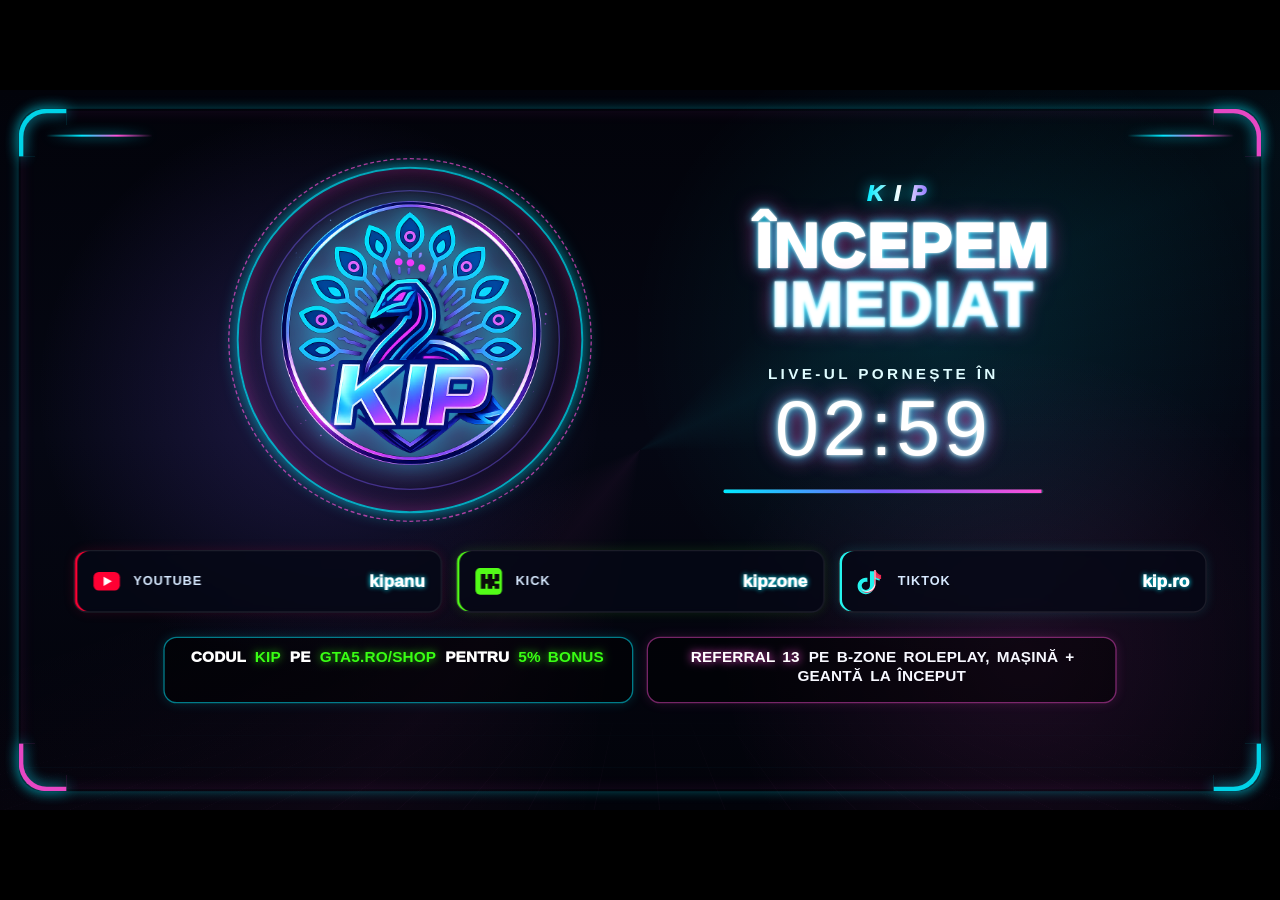
==== index.html @ 5c0973ef "Update index.html" ====
<!DOCTYPE html>
<html lang="ro">
<head>
<meta charset="UTF-8">
<meta name="viewport" content="width=device-width, initial-scale=1.0">
<title>KIP Starting Scene YouTube 1920x1080</title>
<style>
:root {
  --w:1920px;
  --h:1080px;
  --blue:#00aaff;
  --cyan:#00eaff;
  --pink:#ff4fd8;
  --violet:#7a5cff;
  --green:#39ff14;
  --red:#ff1744;
  --bg:#02030a;
}
*{box-sizing:border-box;margin:0;padding:0}
html,body{width:100%;height:100%;overflow:hidden;background:#000;font-family:Arial,Helvetica,sans-serif}
#stage{position:fixed;inset:0;overflow:hidden;background:#000}
.scene{
  position:absolute;width:var(--w);height:var(--h);transform-origin:top left;overflow:hidden;
  background:
    radial-gradient(circle at 50% 28%, rgba(122,92,255,.20), transparent 28%),
    radial-gradient(circle at 20% 72%, rgba(0,234,255,.10), transparent 28%),
    radial-gradient(circle at 82% 72%, rgba(255,79,216,.10), transparent 30%),
    linear-gradient(180deg,#02030a 0%,#050713 44%,#02030a 100%);
}
.scene:before{
  content:"";position:absolute;inset:-15%;pointer-events:none;opacity:.55;
  background:
    conic-gradient(from 0deg at 50% 50%, transparent 0 12%, rgba(0,234,255,.08) 18%, transparent 25% 52%, rgba(255,79,216,.08) 61%, transparent 70%);
  animation:bgSpin 18s linear infinite;
}
@keyframes bgSpin{to{transform:rotate(360deg)}}

.grid{
  position:absolute;left:0;right:0;bottom:0;height:760px;opacity:.22;
  background-image:
    linear-gradient(rgba(0,234,255,.15) 1px,transparent 1px),
    linear-gradient(90deg,rgba(255,79,216,.12) 1px,transparent 1px);
  background-size:72px 72px;
  transform:perspective(600px) rotateX(62deg) scale(1.2);
  transform-origin:bottom center;
  mask-image:linear-gradient(to top,#000,transparent 86%);
}

.frame{
  position:absolute;inset:42px;border:3px solid transparent;border-radius:46px;z-index:30;pointer-events:none;background:transparent;
  background:
    linear-gradient(#0000,#0000) padding-box,
    linear-gradient(90deg,var(--cyan),#fff,var(--violet),var(--pink),#fff,var(--cyan)) border-box;
  background-size:100% 100%,260% 100%;
  animation:frameFlow 4s linear infinite;
  box-shadow:0 0 18px rgba(0,234,255,.35),inset 0 0 24px rgba(255,79,216,.10);
}
.frame:before,.frame:after{
  content:"";position:absolute;width:160px;height:3px;top:36px;
  background:linear-gradient(90deg,transparent,var(--cyan),var(--pink),transparent);
  filter:drop-shadow(0 0 8px var(--cyan));
  animation:scanner 2.6s ease-in-out infinite alternate;
}
.frame:before{left:38px} .frame:after{right:38px;animation-delay:.9s}
@keyframes scanner{from{transform:translateX(0);opacity:.3}to{transform:translateX(90px);opacity:1}}
@keyframes frameFlow{from{background-position:0 0,0 0}to{background-position:0 0,260% 0}}

.corner{
  position:absolute;width:86px;height:86px;z-index:31;opacity:.9;filter:drop-shadow(0 0 10px var(--cyan))
}
.c1{left:42px;top:42px;border-left:7px solid var(--cyan);border-top:7px solid var(--cyan);border-radius:42px 0 0 0}
.c2{right:42px;top:42px;border-right:7px solid var(--pink);border-top:7px solid var(--pink);border-radius:0 42px 0 0}
.c3{left:42px;bottom:42px;border-left:7px solid var(--pink);border-bottom:7px solid var(--pink);border-radius:0 0 0 42px}
.c4{right:42px;bottom:42px;border-right:7px solid var(--cyan);border-bottom:7px solid var(--cyan);border-radius:0 0 42px 0}

.logo-wrap{
  position:absolute;left:50%;top:118px;transform:translateX(-50%);
  width:510px;height:510px;display:grid;place-items:center;z-index:15;
}
.logo-orbit{
  position:absolute;inset:20px;border-radius:50%;
  border:3px solid rgba(0,234,255,.70);
  box-shadow:0 0 26px rgba(0,234,255,.62),inset 0 0 32px rgba(255,79,216,.35);
  animation:orbitPulse 2.4s ease-in-out infinite;
}
.logo-orbit:before{
  content:"";position:absolute;inset:-16px;border-radius:50%;
  border:2px dashed rgba(255,79,216,.65);animation:orbit 12s linear infinite;
}
.logo-orbit:after{
  content:"";position:absolute;inset:32px;border-radius:50%;
  border:2px solid rgba(122,92,255,.42);animation:orbit 8s linear infinite reverse;
}
@keyframes orbit{to{transform:rotate(360deg)}}
@keyframes orbitPulse{50%{transform:scale(1.035);filter:brightness(1.18)}}
.logo{
  width:495px;height:495px;object-fit:contain;z-index:2;
  filter:drop-shadow(0 0 18px rgba(0,234,255,.65)) drop-shadow(0 0 28px rgba(255,79,216,.35));
  animation:logoFloat 2.8s ease-in-out infinite;
}
@keyframes logoFloat{50%{transform:translateY(-10px) scale(1.025)}}

.title-block{position:absolute;top:650px;left:70px;right:70px;text-align:center;z-index:18}
.kip-small{
  display:inline-block;font-family:"Arial Black",Impact,Arial,sans-serif;font-style:italic;
  font-size:38px;font-weight:1000;letter-spacing:18px;color:transparent;
  background:linear-gradient(90deg,var(--cyan),#fff,var(--violet),var(--pink),#fff,var(--cyan));
  background-size:240% 100%;-webkit-background-clip:text;background-clip:text;
  animation:textFlow 3.2s linear infinite;
  filter:drop-shadow(0 0 10px rgba(0,234,255,.65));
}
.main-title{
  margin-top:18px;font-family:"Arial Black",Impact,Arial,sans-serif;font-size:86px;line-height:.96;font-weight:1000;
  letter-spacing:2px;text-transform:uppercase;color:white;
  text-shadow:0 0 4px #fff,0 0 15px var(--cyan),0 0 32px rgba(255,79,216,.65);
  animation:titlePulse 1.8s ease-in-out infinite;
}
.main-title span{
  color:transparent;background:linear-gradient(90deg,#fff,var(--cyan),#9a82ff,var(--pink),#fff);
  background-size:240% 100%;-webkit-background-clip:text;background-clip:text;animation:textFlow 3s linear infinite;
}
@keyframes textFlow{to{background-position:240% 0}}
@keyframes titlePulse{50%{transform:scale(1.02);filter:brightness(1.12)}}

.timer-panel{
  position:absolute;
  top:870px;
  left:145px;
  width:790px;
  height:205px;
  z-index:20;
  background:transparent;
  border:0;
  border-radius:0;
  box-shadow:none;
  overflow:visible;
}
.timer-panel:before{display:none;}
@keyframes sweep{to{left:120%}}
.timer-label{text-align:center;margin-top:14px;font-size:25px;font-weight:900;letter-spacing:5px;color:#dffcff}
#timer{
  text-align:center;margin-top:7px;font-family:"Arial Black",Impact,Arial,sans-serif;
  font-size:116px;line-height:1;color:white;letter-spacing:6px;
  text-shadow:0 0 6px #fff,0 0 18px var(--cyan),0 0 32px var(--pink);
}
.progress{position:absolute;left:95px;right:95px;bottom:10px;height:6px;border-radius:9px;background:rgba(255,255,255,.08);overflow:hidden}
.progress>div{height:100%;width:100%;background:linear-gradient(90deg,var(--cyan),var(--violet),var(--pink));box-shadow:0 0 12px var(--cyan);transform-origin:left}

.socials{
  position:absolute;top:1080px;left:105px;right:105px;display:grid;gap:12px;z-index:18;
}
.social{
  height:86px;border-radius:20px;display:flex;align-items:center;padding:0 24px;gap:18px;
  background:rgba(5,8,22,.80);border:2px solid rgba(255,255,255,.09);
  box-shadow:0 0 18px rgba(0,0,0,.55),inset 0 0 18px rgba(255,255,255,.025);
  backdrop-filter:blur(5px);
}
.social-icon{width:48px;height:48px;display:grid;place-items:center;flex:0 0 48px}
.social-icon svg{width:44px;height:44px}
.social-name{font-size:21px;font-weight:900;letter-spacing:1.5px;color:#d7e9ff;text-transform:uppercase}
.social-handle{margin-left:auto;font-size:28px;font-weight:1000;color:white;text-shadow:0 0 8px var(--cyan)}
.social.yt{box-shadow:inset 4px 0 0 #ff0033,0 0 18px rgba(255,0,51,.13)}
.social.kick{box-shadow:inset 4px 0 0 #53fc18,0 0 18px rgba(83,252,24,.13)}
.social.tiktok{box-shadow:inset 4px 0 0 #25f4ee,0 0 18px rgba(37,244,238,.13)}

.promo{
  position:absolute;left:105px;right:105px;top:1395px;z-index:18;display:grid;gap:14px;text-align:center;
}
.promo .line1{
  border:2px solid rgba(0,234,255,.52);border-radius:20px;padding:14px 18px;
  background:rgba(0,0,0,.45);font-size:24px;font-weight:1000;color:white;
  box-shadow:0 0 18px rgba(0,234,255,.16);
}
.promo .line1 b{color:var(--green);text-shadow:0 0 12px rgba(57,255,20,.75)}
.promo .line2{
  border:2px solid rgba(255,79,216,.46);border-radius:20px;padding:13px 18px;
  background:rgba(0,0,0,.45);font-size:22px;font-weight:900;color:#f7f8ff;
  box-shadow:0 0 18px rgba(255,79,216,.14);
}
.promo .line2 b{color:#fff;text-shadow:0 0 12px var(--pink)}

.particle{
  position:absolute;bottom:-25px;border-radius:50%;opacity:0;z-index:9;
  animation:particleUp linear infinite;
}
@keyframes particleUp{
  0%{transform:translate3d(0,0,0) scale(.45);opacity:0}
  12%{opacity:.92}
  100%{transform:translate3d(var(--drift),-1180px,0) scale(1.45);opacity:0}
}
.floating{
  position:absolute;bottom:-80px;z-index:10;pointer-events:none;white-space:nowrap;
  font-weight:1000;opacity:0;text-shadow:0 0 8px var(--float-color),0 0 22px var(--float-color);
  animation:floatUp var(--duration) linear forwards;
}
@keyframes floatUp{
  0%{transform:translate(0,0) scale(.75) rotate(var(--rot));opacity:0}
  12%{opacity:.55}
  72%{opacity:.30}
  100%{transform:translate(var(--drift2),-900px) scale(1.05) rotate(0deg);opacity:0}
}

/* FIX: rama ramane complet transparenta, continutul scenei nu mai poate fi acoperit */
.frame{background:transparent !important;}
.logo-wrap,.title-block,.timer-panel,.socials,.promo{visibility:visible !important;opacity:1 !important;}

/* TikTok chat safe-zone: partea de jos ramane intentionat mai libera. */

/* V3 layout fix: social cards compact, promo separated, TikTok handle corrected */
.socials{top:1080px !important;left:105px !important;right:105px !important;gap:12px !important;}
.social{height:86px !important;padding:0 24px !important;gap:18px !important;}
.social-icon{width:48px !important;height:48px !important;flex-basis:48px !important;}
.social-icon svg{width:44px !important;height:44px !important;}
.social-name{font-size:21px !important;}
.social-handle{font-size:28px !important;}
.promo{top:1395px !important;bottom:auto !important;left:105px !important;right:105px !important;gap:14px !important;}
.promo .line1{padding:14px 18px !important;font-size:24px !important;line-height:1.15 !important;}
.promo .line2{padding:13px 18px !important;font-size:22px !important;line-height:1.18 !important;}


/* YOUTUBE 1920x1080 HORIZONTAL LAYOUT */
.scene{
  width:1920px !important;
  height:1080px !important;
  background:
    radial-gradient(circle at 25% 42%, rgba(122,92,255,.22), transparent 27%),
    radial-gradient(circle at 74% 35%, rgba(0,234,255,.10), transparent 30%),
    radial-gradient(circle at 80% 78%, rgba(255,79,216,.10), transparent 26%),
    linear-gradient(180deg,#02030a 0%,#050713 48%,#02030a 100%) !important;
}
.grid{
  height:470px !important;
  background-size:82px 82px !important;
}
.frame{inset:28px !important;border-radius:36px !important;}
.corner{width:72px !important;height:72px !important;}
.c1{left:28px !important;top:28px !important}
.c2{right:28px !important;top:28px !important}
.c3{left:28px !important;bottom:28px !important}
.c4{right:28px !important;bottom:28px !important}

/* Logo on left */
.logo-wrap{
  left:335px !important;
  top:95px !important;
  width:560px !important;
  height:560px !important;
  transform:none !important;
}
.logo{
  width:535px !important;
  height:535px !important;
}

/* Main title and timer in center/right */
.title-block{
  top:135px !important;
  left:880px !important;
  right:95px !important;
}
.kip-small{
  font-size:34px !important;
  letter-spacing:16px !important;
}
.main-title{
  margin-top:16px !important;
  font-size:94px !important;
  line-height:.95 !important;
}
.timer-panel{
  top:405px !important;
  left:1000px !important;
  width:650px !important;
  height:205px !important;
}
.timer-label{
  margin-top:8px !important;
  font-size:23px !important;
}
#timer{
  font-size:118px !important;
}
.progress{
  left:85px !important;
  right:85px !important;
  bottom:5px !important;
}

/* Social cards in one horizontal row */
.socials{
  top:690px !important;
  left:110px !important;
  right:110px !important;
  display:grid !important;
  grid-template-columns:repeat(3,1fr) !important;
  gap:20px !important;
}
.social{
  height:94px !important;
  padding:0 24px !important;
  gap:16px !important;
}
.social-icon{
  width:48px !important;
  height:48px !important;
  flex-basis:48px !important;
}
.social-icon svg{
  width:44px !important;
  height:44px !important;
}
.social-name{
  font-size:19px !important;
}
.social-handle{
  font-size:26px !important;
}

/* Promotions below social row */
.promo{
  top:820px !important;
  bottom:auto !important;
  left:245px !important;
  right:245px !important;
  display:grid !important;
  grid-template-columns:1fr 1fr !important;
  gap:20px !important;
}
.promo .line1,
.promo .line2{
  min-height:100px !important;
  display:flex !important;
  align-items:center !important;
  justify-content:center !important;
  padding:15px 24px !important;
  font-size:23px !important;
  line-height:1.2 !important;
}

/* Keep bottom area cleaner for YouTube player controls */


/* FIX spacing promo text */
.promo .line1,
.promo .line2{
  display:block !important;
  text-align:center !important;
  white-space:normal !important;
  word-spacing:0.18em !important;
  letter-spacing:0.01em !important;
}
.promo .line1 b,
.promo .line2 b{
  display:inline !important;
  margin:0 0.12em !important;
}

</style>
</head>
<body>
<div id="stage">
  <div class="scene" id="scene">
    <div class="grid"></div>
    <div class="frame"></div>
    <div class="corner c1"></div><div class="corner c2"></div><div class="corner c3"></div><div class="corner c4"></div>

    <div class="logo-wrap">
      <div class="logo-orbit"></div>
      <img class="logo" src="[data-uri]" alt="KIP Logo">
    </div>

    <div class="title-block">
      <div class="kip-small">KIP</div>
      <div class="main-title">ÎNCEPEM<br><span>IMEDIAT</span></div>
    </div>

    <div class="timer-panel">
      <div class="timer-label">LIVE-UL PORNEȘTE ÎN</div>
      <div id="timer">02:00</div>
      <div class="progress"><div id="progressBar"></div></div>
    </div>

    <div class="socials">
      <div class="social yt">
        <div class="social-icon">
          <svg viewBox="0 0 24 24" aria-hidden="true">
            <rect x="1.2" y="4.4" width="21.6" height="15.2" rx="4.3" fill="#FF0033"/>
            <path d="M9.5 8.2 16.3 12l-6.8 3.8V8.2z" fill="#fff"/>
          </svg>
        </div>
        <div class="social-name">YouTube</div><div class="social-handle">kipanu</div>
      </div>

      <div class="social kick">
        <div class="social-icon">
          <svg viewBox="0 0 64 64" aria-hidden="true">
            <rect x="3" y="3" width="58" height="58" rx="10" fill="#53FC18"/>
            <path d="M15 16h10v11h5V16h10v11h5V16h10v16H45v5h10v11H45v-6h-5v6H30V37h-5v11H15V16z" fill="#0b0d0b"/>
          </svg>
        </div>
        <div class="social-name">Kick</div><div class="social-handle">kipzone</div>
      </div>

      <div class="social tiktok">
        <div class="social-icon">
          <svg viewBox="0 0 64 64" aria-hidden="true">
            <path d="M38 10c2.2 6 6.4 9.7 12.3 11v9.1c-4.5-.2-8.6-1.6-12.3-4.2V42c0 10-8.1 18-18 18S2 52 2 42s8.1-18 18-18c1.2 0 2.3.1 3.4.3v9.2c-1-.4-2.1-.6-3.4-.6-5 0-9 4-9 9s4 9 9 9 9-4 9-9V10H38z" fill="#25F4EE"/>
            <path d="M41 7c2.2 6 6.4 9.7 12.3 11v9.1c-4.5-.2-8.6-1.6-12.3-4.2V39c0 10-8.1 18-18 18-7.8 0-14.4-4.9-16.9-11.8C8.1 51 13.5 55 20 55c9.9 0 18-8 18-18V7h3z" fill="#FE2C55" opacity=".92"/>
            <path d="M38 7h3v30c0 10-8.1 18-18 18-6.4 0-11.9-3.3-15.1-8.3 3.1 3.8 7.8 6.3 13.1 6.3 9.9 0 18-8 18-18V7z" fill="#fff" opacity=".92"/>
          </svg>
        </div>
        <div class="social-name">TikTok</div><div class="social-handle">kip.ro</div>
      </div>
    </div>

    <div class="promo">
      <div class="line1">CODUL&nbsp;<b>KIP</b>&nbsp;PE&nbsp;<b>GTA5.RO/SHOP</b>&nbsp;PENTRU&nbsp;<b>5% BONUS</b></div>
      <div class="line2"><b>REFERRAL 13</b>&nbsp;PE B-ZONE ROLEPLAY, MAȘINĂ + GEANTĂ LA ÎNCEPUT</div>
    </div>
  </div>
</div>

<script>
const stage = document.getElementById("stage");
const scene = document.getElementById("scene");

function fitScene(){
  const bw=1920,bh=1080;
  const s=Math.min(innerWidth/bw,innerHeight/bh);
  const l=(innerWidth-bw*s)/2, t=(innerHeight-bh*s)/2;
  scene.style.transform=`translate(${l}px,${t}px) scale(${s})`;
}
addEventListener("resize",fitScene); addEventListener("load",fitScene); fitScene();

/* Particule neon, păstrate în spiritul overlay-ului original */
const colors=["#00eaff","#ff4fd8","#ffffff","#18ffb4","#7a5cff"];
for(let i=0;i<76;i++){
  const p=document.createElement("div");
  p.className="particle";
  const size=Math.random()*4+2;
  const color=colors[Math.floor(Math.random()*colors.length)];
  p.style.left=(Math.random()*1920)+"px";
  p.style.width=size+"px"; p.style.height=size+"px";
  p.style.background=color;
  p.style.boxShadow=`0 0 12px ${color},0 0 24px ${color}`;
  p.style.animationDuration=(Math.random()*6+5)+"s";
  p.style.animationDelay=(Math.random()*8)+"s";
  p.style.setProperty("--drift",(Math.random()*240-120)+"px");
  scene.appendChild(p);
}

const floatTexts=["KIP","CODUL KIP","REFERRAL 13","5% BONUS"];
let floatCount=0;
function spawnFloat(){
  if(floatCount>4) return;
  if(Math.random()<.55) return;
  floatCount++;
  const e=document.createElement("div");
  e.className="floating";
  const txt=floatTexts[Math.floor(Math.random()*floatTexts.length)];
  const c=colors[Math.floor(Math.random()*colors.length)];
  e.textContent=txt;
  e.style.left=(60+Math.random()*1760)+"px";
  e.style.fontSize=(20+Math.random()*12)+"px";
  e.style.setProperty("--float-color",c);
  e.style.setProperty("--duration",(8+Math.random()*5)+"s");
  e.style.setProperty("--drift2",(Math.random()*220-110)+"px");
  e.style.setProperty("--rot",(Math.random()*12-6)+"deg");
  scene.appendChild(e);
  e.addEventListener("animationend",()=>{e.remove();floatCount=Math.max(0,floatCount-1)},{once:true});
}
setInterval(spawnFloat,1250);

/* Countdown 2:00, pornește automat la încărcarea scenei */
const total=180;
let left=total;
const timer=document.getElementById("timer");
const progress=document.getElementById("progressBar");
function drawTimer(){
  const m=Math.floor(left/60), s=left%60;
  timer.textContent=String(m).padStart(2,"0")+":"+String(s).padStart(2,"0");
  progress.style.transform=`scaleX(${left/total})`;
}
drawTimer();
setInterval(()=>{
  if(left>0){left--;drawTimer();}
  else{timer.textContent="00:00";}
},1000);
</script>
</body>
</html>
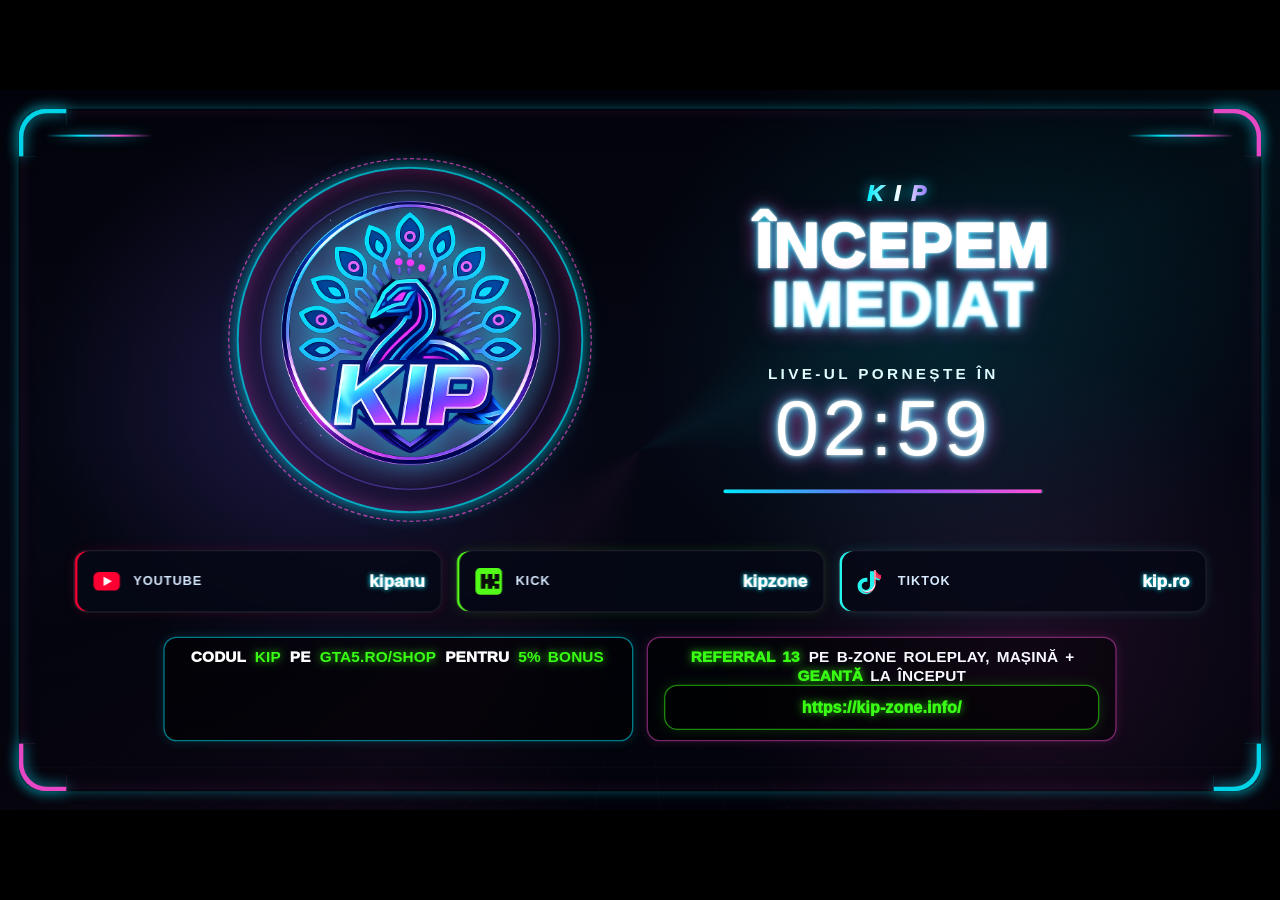
==== commit 39546210: "Update index.html" ====
--- a/index.html
+++ b/index.html
@@ -355,6 +355,34 @@
   margin:0 0.12em !important;
 }
 
+
+/* KIP promo highlights */
+.promo .green-highlight{
+  color:var(--green) !important;
+  font-weight:1000 !important;
+  text-shadow:0 0 12px rgba(57,255,20,.75) !important;
+}
+.promo .line3{
+  grid-column:1 / -1 !important;
+  min-height:68px !important;
+  display:flex !important;
+  align-items:center !important;
+  justify-content:center !important;
+  border:2px solid rgba(57,255,20,.52) !important;
+  border-radius:20px !important;
+  padding:12px 20px !important;
+  background:rgba(0,0,0,.45) !important;
+  font-size:24px !important;
+  font-weight:1000 !important;
+  color:var(--green) !important;
+  text-shadow:0 0 12px rgba(57,255,20,.75) !important;
+  box-shadow:0 0 18px rgba(57,255,20,.16) !important;
+}
+.promo .line3 a{
+  color:var(--green) !important;
+  text-decoration:none !important;
+}
+
 </style>
 </head>
 <body>
@@ -415,7 +443,9 @@
 
     <div class="promo">
       <div class="line1">CODUL&nbsp;<b>KIP</b>&nbsp;PE&nbsp;<b>GTA5.RO/SHOP</b>&nbsp;PENTRU&nbsp;<b>5% BONUS</b></div>
-      <div class="line2"><b>REFERRAL 13</b>&nbsp;PE B-ZONE ROLEPLAY, MAȘINĂ + GEANTĂ LA ÎNCEPUT</div>
+      <div class="line2"><b><span class="green-highlight">REFERRAL 13</span></b>&nbsp;PE B-ZONE ROLEPLAY, MAȘINĂ + <span class="green-highlight">GEANTĂ</span> LA ÎNCEPUT
+      <div class="line3"><a href="https://kip-zone.info/">https://kip-zone.info/</a></div>
+    </div>
     </div>
   </div>
 </div>
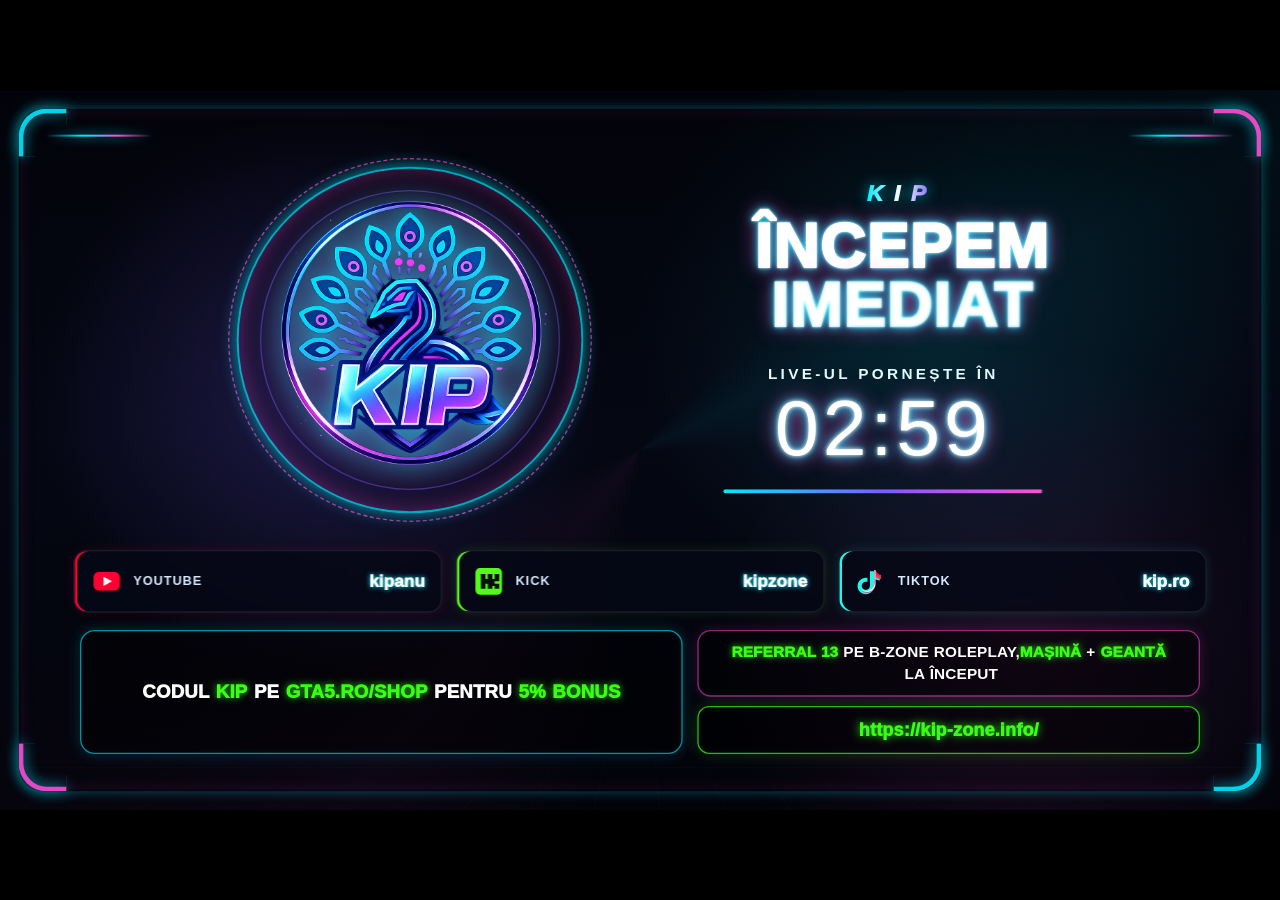
==== commit bd175273: "Update index.html" ====
--- a/index.html
+++ b/index.html
@@ -383,6 +383,214 @@
   text-decoration:none !important;
 }
 
+
+/* V2 PROMO LAYOUT: left box larger, referral and website as separate boxes on right */
+.promo{
+  top:815px !important;
+  left:180px !important;
+  right:180px !important;
+  display:grid !important;
+  grid-template-columns:1.18fr 1fr !important;
+  grid-template-rows:92px 72px !important;
+  gap:14px 18px !important;
+  align-items:stretch !important;
+}
+
+.promo .line1{
+  grid-column:1 !important;
+  grid-row:1 / 3 !important;
+  min-height:178px !important;
+  height:100% !important;
+  display:flex !important;
+  align-items:center !important;
+  justify-content:center !important;
+  padding:22px 34px !important;
+  font-size:27px !important;
+  line-height:1.32 !important;
+  text-align:center !important;
+}
+
+.promo .line2{
+  grid-column:2 !important;
+  grid-row:1 !important;
+  min-height:92px !important;
+  height:92px !important;
+  display:flex !important;
+  align-items:center !important;
+  justify-content:center !important;
+  padding:13px 26px !important;
+  font-size:22px !important;
+  line-height:1.25 !important;
+  text-align:center !important;
+}
+
+.promo .line3{
+  grid-column:2 !important;
+  grid-row:2 !important;
+  min-height:72px !important;
+  height:72px !important;
+  display:flex !important;
+  align-items:center !important;
+  justify-content:center !important;
+  padding:10px 24px !important;
+  font-size:25px !important;
+  line-height:1 !important;
+  text-align:center !important;
+  border:2px solid rgba(57,255,20,.62) !important;
+  border-radius:18px !important;
+  background:rgba(0,0,0,.50) !important;
+  box-shadow:0 0 20px rgba(57,255,20,.20), inset 0 0 14px rgba(57,255,20,.035) !important;
+}
+
+.promo .line3 a{
+  color:var(--green) !important;
+  font-weight:1000 !important;
+  text-decoration:none !important;
+  text-shadow:0 0 12px rgba(57,255,20,.85) !important;
+}
+
+/* Undo older block-display overrides only inside promo */
+.promo .line1,
+.promo .line2,
+.promo .line3{
+  word-spacing:normal !important;
+  letter-spacing:.01em !important;
+}
+
+
+/* FINAL PROMO FIX 1920x1080 */
+.promo{
+  position:absolute !important;
+  top:810px !important;
+  left:120px !important;
+  right:120px !important;
+  z-index:18 !important;
+
+  display:grid !important;
+  grid-template-columns:minmax(0, 1.20fr) minmax(0, 1fr) !important;
+  grid-template-rows:100px 72px !important;
+  column-gap:22px !important;
+  row-gap:14px !important;
+
+  text-align:center !important;
+  align-items:stretch !important;
+}
+
+/* BOX STÂNGA: mare, pe două rânduri */
+.promo .line1{
+  grid-column:1 !important;
+  grid-row:1 / span 2 !important;
+
+  min-width:0 !important;
+  min-height:186px !important;
+  height:auto !important;
+
+  display:flex !important;
+  align-items:center !important;
+  justify-content:center !important;
+  flex-wrap:wrap !important;
+
+  padding:26px 38px !important;
+
+  border:2px solid rgba(0,234,255,.62) !important;
+  border-radius:22px !important;
+  background:rgba(0,0,0,.50) !important;
+  box-shadow:
+    0 0 22px rgba(0,234,255,.18),
+    inset 0 0 18px rgba(0,234,255,.035) !important;
+
+  font-size:28px !important;
+  font-weight:1000 !important;
+  line-height:1.35 !important;
+  color:#fff !important;
+  word-spacing:.06em !important;
+  letter-spacing:.01em !important;
+}
+
+/* BOX DREAPTA SUS: referral */
+.promo .line2{
+  grid-column:2 !important;
+  grid-row:1 !important;
+
+  min-width:0 !important;
+  min-height:100px !important;
+  height:auto !important;
+
+  display:flex !important;
+  align-items:center !important;
+  justify-content:center !important;
+  flex-wrap:wrap !important;
+
+  padding:16px 28px !important;
+
+  border:2px solid rgba(255,79,216,.55) !important;
+  border-radius:20px !important;
+  background:rgba(0,0,0,.50) !important;
+  box-shadow:
+    0 0 20px rgba(255,79,216,.16),
+    inset 0 0 15px rgba(255,79,216,.03) !important;
+
+  font-size:23px !important;
+  font-weight:900 !important;
+  line-height:1.28 !important;
+  color:#fff !important;
+  word-spacing:.04em !important;
+  letter-spacing:.01em !important;
+}
+
+/* BOX DREAPTA JOS: site, complet separat */
+.promo .line3{
+  grid-column:2 !important;
+  grid-row:2 !important;
+
+  min-width:0 !important;
+  min-height:72px !important;
+  height:auto !important;
+
+  display:flex !important;
+  align-items:center !important;
+  justify-content:center !important;
+
+  padding:10px 26px !important;
+
+  border:2px solid rgba(57,255,20,.72) !important;
+  border-radius:18px !important;
+  background:rgba(0,0,0,.54) !important;
+  box-shadow:
+    0 0 22px rgba(57,255,20,.20),
+    inset 0 0 15px rgba(57,255,20,.04) !important;
+
+  font-size:27px !important;
+  font-weight:1000 !important;
+  line-height:1 !important;
+}
+
+.promo .green-highlight{
+  display:inline !important;
+  color:var(--green) !important;
+  font-weight:1000 !important;
+  text-shadow:0 0 11px rgba(57,255,20,.78) !important;
+}
+
+.promo .line3 a{
+  display:block !important;
+  width:100% !important;
+  color:var(--green) !important;
+  font-weight:1000 !important;
+  text-align:center !important;
+  text-decoration:none !important;
+  white-space:nowrap !important;
+  text-shadow:0 0 12px rgba(57,255,20,.88) !important;
+}
+
+/* Neutralize older promo rules */
+.promo .line1 b,
+.promo .line2 b,
+.promo .line3 b{
+  display:inline !important;
+  margin:0 !important;
+}
+
 </style>
 </head>
 <body>
@@ -442,15 +650,24 @@
     </div>
 
     <div class="promo">
-      <div class="line1">CODUL&nbsp;<b>KIP</b>&nbsp;PE&nbsp;<b>GTA5.RO/SHOP</b>&nbsp;PENTRU&nbsp;<b>5% BONUS</b></div>
-      <div class="line2"><b><span class="green-highlight">REFERRAL 13</span></b>&nbsp;PE B-ZONE ROLEPLAY, MAȘINĂ + <span class="green-highlight">GEANTĂ</span> LA ÎNCEPUT
-      <div class="line3"><a href="https://kip-zone.info/">https://kip-zone.info/</a></div>
+      <div class="line1">
+        CODUL&nbsp;<span class="green-highlight">KIP</span>&nbsp;PE&nbsp;
+        <span class="green-highlight">GTA5.RO/SHOP</span>&nbsp;PENTRU&nbsp;
+        <span class="green-highlight">5% BONUS</span>
+      </div>
+
+      <div class="line2">
+        <span class="green-highlight">REFERRAL 13</span>&nbsp;PE B-ZONE ROLEPLAY,
+        <span class="green-highlight">MAȘINĂ</span>&nbsp;+&nbsp;
+        <span class="green-highlight">GEANTĂ</span>&nbsp;LA ÎNCEPUT
+      </div>
+
+      <div class="line3">
+        <a href="https://kip-zone.info/">https://kip-zone.info/</a>
+      </div>
     </div>
-    </div>
-  </div>
-</div>
-
-<script>
+
+    <script>
 const stage = document.getElementById("stage");
 const scene = document.getElementById("scene");
 
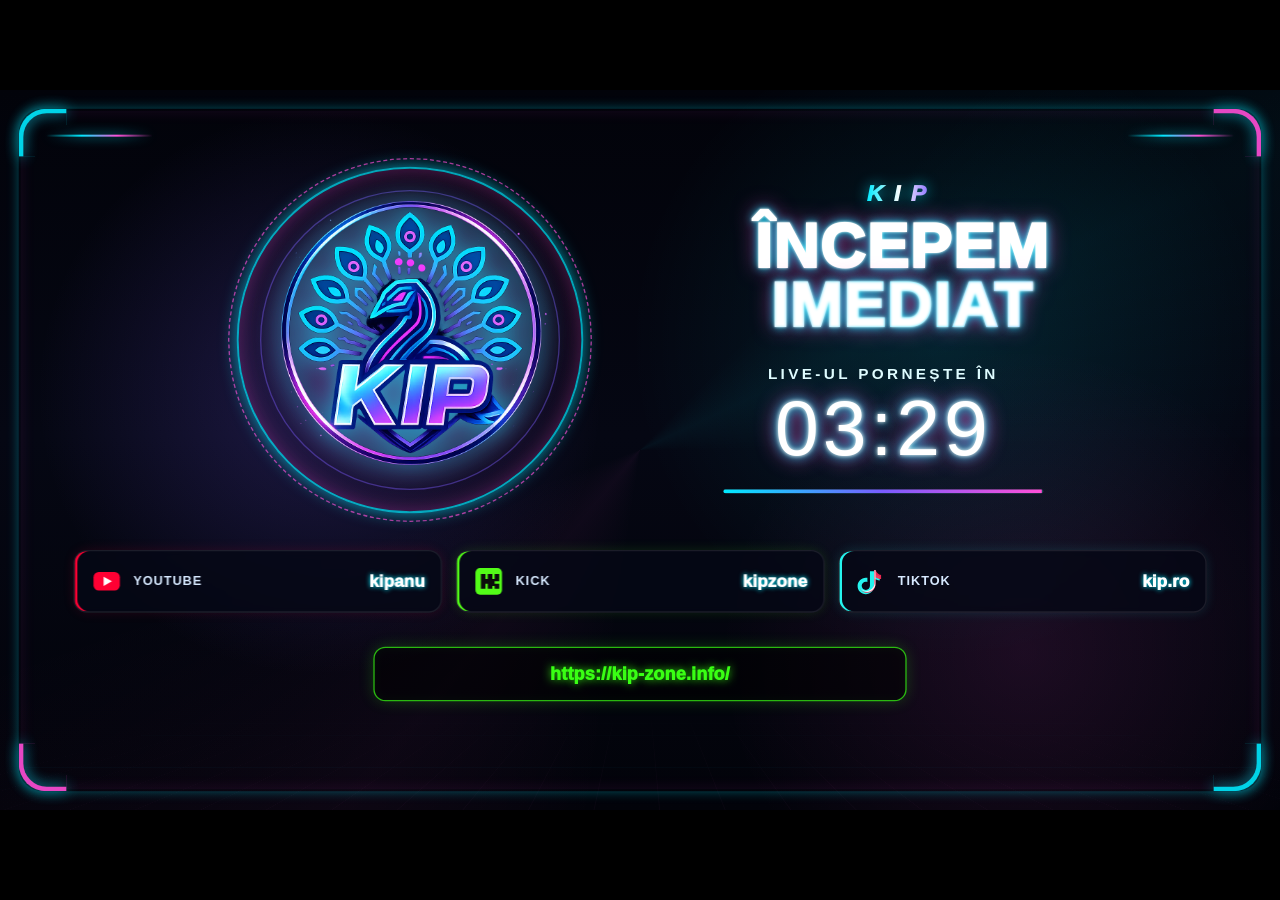
==== commit 8afe0fb3: "Update index.html" ====
--- a/index.html
+++ b/index.html
@@ -591,6 +591,20 @@
   margin:0 !important;
 }
 
+
+/* ONLY WEBSITE PROMO */
+.promo{
+  top:835px !important;
+  left:560px !important;
+  right:560px !important;
+  display:block !important;
+}
+.promo .line3{
+  width:100% !important;
+  min-height:82px !important;
+  height:82px !important;
+}
+
 </style>
 </head>
 <body>
@@ -650,18 +664,6 @@
     </div>
 
     <div class="promo">
-      <div class="line1">
-        CODUL&nbsp;<span class="green-highlight">KIP</span>&nbsp;PE&nbsp;
-        <span class="green-highlight">GTA5.RO/SHOP</span>&nbsp;PENTRU&nbsp;
-        <span class="green-highlight">5% BONUS</span>
-      </div>
-
-      <div class="line2">
-        <span class="green-highlight">REFERRAL 13</span>&nbsp;PE B-ZONE ROLEPLAY,
-        <span class="green-highlight">MAȘINĂ</span>&nbsp;+&nbsp;
-        <span class="green-highlight">GEANTĂ</span>&nbsp;LA ÎNCEPUT
-      </div>
-
       <div class="line3">
         <a href="https://kip-zone.info/">https://kip-zone.info/</a>
       </div>
@@ -696,9 +698,10 @@
   scene.appendChild(p);
 }
 
-const floatTexts=["KIP","CODUL KIP","REFERRAL 13","5% BONUS"];
+const floatTexts=[];
 let floatCount=0;
 function spawnFloat(){
+  if(floatTexts.length===0) return;
   if(floatCount>4) return;
   if(Math.random()<.55) return;
   floatCount++;
@@ -718,8 +721,8 @@
 }
 setInterval(spawnFloat,1250);
 
-/* Countdown 2:00, pornește automat la încărcarea scenei */
-const total=180;
+/* Countdown 3:30, pornește automat la încărcarea scenei */
+const total=210;
 let left=total;
 const timer=document.getElementById("timer");
 const progress=document.getElementById("progressBar");
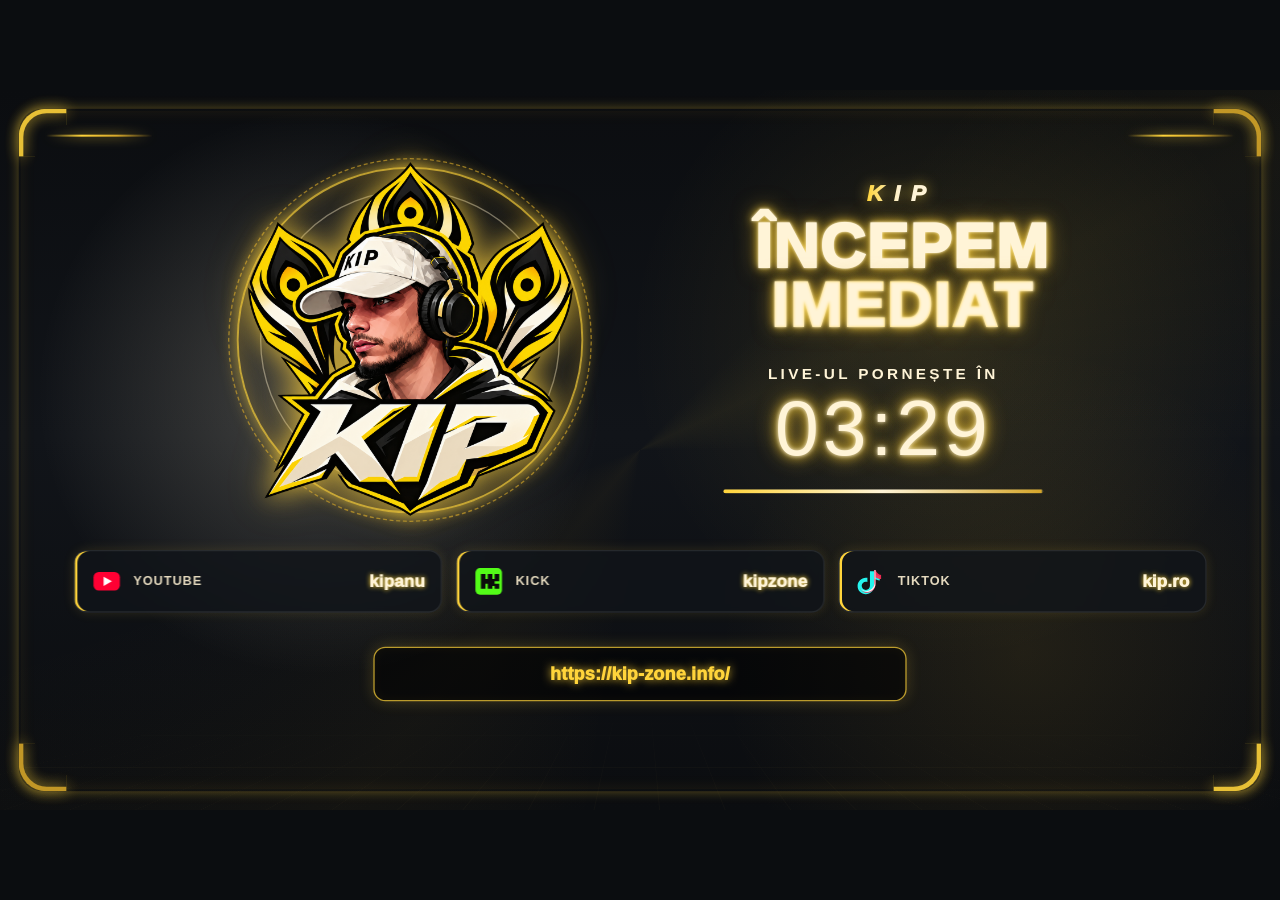
==== commit 4d271f73: "Apply KIP gold branding to YouTube starting scene" ====
--- a/index.html
+++ b/index.html
@@ -1,741 +1,741 @@
-<!DOCTYPE html>
-<html lang="ro">
-<head>
-<meta charset="UTF-8">
-<meta name="viewport" content="width=device-width, initial-scale=1.0">
-<title>KIP Starting Scene YouTube 1920x1080</title>
-<style>
-:root {
-  --w:1920px;
-  --h:1080px;
-  --blue:#00aaff;
-  --cyan:#00eaff;
-  --pink:#ff4fd8;
-  --violet:#7a5cff;
-  --green:#39ff14;
-  --red:#ff1744;
-  --bg:#02030a;
-}
-*{box-sizing:border-box;margin:0;padding:0}
-html,body{width:100%;height:100%;overflow:hidden;background:#000;font-family:Arial,Helvetica,sans-serif}
-#stage{position:fixed;inset:0;overflow:hidden;background:#000}
-.scene{
-  position:absolute;width:var(--w);height:var(--h);transform-origin:top left;overflow:hidden;
-  background:
-    radial-gradient(circle at 50% 28%, rgba(122,92,255,.20), transparent 28%),
-    radial-gradient(circle at 20% 72%, rgba(0,234,255,.10), transparent 28%),
-    radial-gradient(circle at 82% 72%, rgba(255,79,216,.10), transparent 30%),
-    linear-gradient(180deg,#02030a 0%,#050713 44%,#02030a 100%);
-}
-.scene:before{
-  content:"";position:absolute;inset:-15%;pointer-events:none;opacity:.55;
-  background:
-    conic-gradient(from 0deg at 50% 50%, transparent 0 12%, rgba(0,234,255,.08) 18%, transparent 25% 52%, rgba(255,79,216,.08) 61%, transparent 70%);
-  animation:bgSpin 18s linear infinite;
-}
-@keyframes bgSpin{to{transform:rotate(360deg)}}
-
-.grid{
-  position:absolute;left:0;right:0;bottom:0;height:760px;opacity:.22;
-  background-image:
-    linear-gradient(rgba(0,234,255,.15) 1px,transparent 1px),
-    linear-gradient(90deg,rgba(255,79,216,.12) 1px,transparent 1px);
-  background-size:72px 72px;
-  transform:perspective(600px) rotateX(62deg) scale(1.2);
-  transform-origin:bottom center;
-  mask-image:linear-gradient(to top,#000,transparent 86%);
-}
-
-.frame{
-  position:absolute;inset:42px;border:3px solid transparent;border-radius:46px;z-index:30;pointer-events:none;background:transparent;
-  background:
-    linear-gradient(#0000,#0000) padding-box,
-    linear-gradient(90deg,var(--cyan),#fff,var(--violet),var(--pink),#fff,var(--cyan)) border-box;
-  background-size:100% 100%,260% 100%;
-  animation:frameFlow 4s linear infinite;
-  box-shadow:0 0 18px rgba(0,234,255,.35),inset 0 0 24px rgba(255,79,216,.10);
-}
-.frame:before,.frame:after{
-  content:"";position:absolute;width:160px;height:3px;top:36px;
-  background:linear-gradient(90deg,transparent,var(--cyan),var(--pink),transparent);
-  filter:drop-shadow(0 0 8px var(--cyan));
-  animation:scanner 2.6s ease-in-out infinite alternate;
-}
-.frame:before{left:38px} .frame:after{right:38px;animation-delay:.9s}
-@keyframes scanner{from{transform:translateX(0);opacity:.3}to{transform:translateX(90px);opacity:1}}
-@keyframes frameFlow{from{background-position:0 0,0 0}to{background-position:0 0,260% 0}}
-
-.corner{
-  position:absolute;width:86px;height:86px;z-index:31;opacity:.9;filter:drop-shadow(0 0 10px var(--cyan))
-}
-.c1{left:42px;top:42px;border-left:7px solid var(--cyan);border-top:7px solid var(--cyan);border-radius:42px 0 0 0}
-.c2{right:42px;top:42px;border-right:7px solid var(--pink);border-top:7px solid var(--pink);border-radius:0 42px 0 0}
-.c3{left:42px;bottom:42px;border-left:7px solid var(--pink);border-bottom:7px solid var(--pink);border-radius:0 0 0 42px}
-.c4{right:42px;bottom:42px;border-right:7px solid var(--cyan);border-bottom:7px solid var(--cyan);border-radius:0 0 42px 0}
-
-.logo-wrap{
-  position:absolute;left:50%;top:118px;transform:translateX(-50%);
-  width:510px;height:510px;display:grid;place-items:center;z-index:15;
-}
-.logo-orbit{
-  position:absolute;inset:20px;border-radius:50%;
-  border:3px solid rgba(0,234,255,.70);
-  box-shadow:0 0 26px rgba(0,234,255,.62),inset 0 0 32px rgba(255,79,216,.35);
-  animation:orbitPulse 2.4s ease-in-out infinite;
-}
-.logo-orbit:before{
-  content:"";position:absolute;inset:-16px;border-radius:50%;
-  border:2px dashed rgba(255,79,216,.65);animation:orbit 12s linear infinite;
-}
-.logo-orbit:after{
-  content:"";position:absolute;inset:32px;border-radius:50%;
-  border:2px solid rgba(122,92,255,.42);animation:orbit 8s linear infinite reverse;
-}
-@keyframes orbit{to{transform:rotate(360deg)}}
-@keyframes orbitPulse{50%{transform:scale(1.035);filter:brightness(1.18)}}
-.logo{
-  width:495px;height:495px;object-fit:contain;z-index:2;
-  filter:drop-shadow(0 0 18px rgba(0,234,255,.65)) drop-shadow(0 0 28px rgba(255,79,216,.35));
-  animation:logoFloat 2.8s ease-in-out infinite;
-}
-@keyframes logoFloat{50%{transform:translateY(-10px) scale(1.025)}}
-
-.title-block{position:absolute;top:650px;left:70px;right:70px;text-align:center;z-index:18}
-.kip-small{
-  display:inline-block;font-family:"Arial Black",Impact,Arial,sans-serif;font-style:italic;
-  font-size:38px;font-weight:1000;letter-spacing:18px;color:transparent;
-  background:linear-gradient(90deg,var(--cyan),#fff,var(--violet),var(--pink),#fff,var(--cyan));
-  background-size:240% 100%;-webkit-background-clip:text;background-clip:text;
-  animation:textFlow 3.2s linear infinite;
-  filter:drop-shadow(0 0 10px rgba(0,234,255,.65));
-}
-.main-title{
-  margin-top:18px;font-family:"Arial Black",Impact,Arial,sans-serif;font-size:86px;line-height:.96;font-weight:1000;
-  letter-spacing:2px;text-transform:uppercase;color:white;
-  text-shadow:0 0 4px #fff,0 0 15px var(--cyan),0 0 32px rgba(255,79,216,.65);
-  animation:titlePulse 1.8s ease-in-out infinite;
-}
-.main-title span{
-  color:transparent;background:linear-gradient(90deg,#fff,var(--cyan),#9a82ff,var(--pink),#fff);
-  background-size:240% 100%;-webkit-background-clip:text;background-clip:text;animation:textFlow 3s linear infinite;
-}
-@keyframes textFlow{to{background-position:240% 0}}
-@keyframes titlePulse{50%{transform:scale(1.02);filter:brightness(1.12)}}
-
-.timer-panel{
-  position:absolute;
-  top:870px;
-  left:145px;
-  width:790px;
-  height:205px;
-  z-index:20;
-  background:transparent;
-  border:0;
-  border-radius:0;
-  box-shadow:none;
-  overflow:visible;
-}
-.timer-panel:before{display:none;}
-@keyframes sweep{to{left:120%}}
-.timer-label{text-align:center;margin-top:14px;font-size:25px;font-weight:900;letter-spacing:5px;color:#dffcff}
-#timer{
-  text-align:center;margin-top:7px;font-family:"Arial Black",Impact,Arial,sans-serif;
-  font-size:116px;line-height:1;color:white;letter-spacing:6px;
-  text-shadow:0 0 6px #fff,0 0 18px var(--cyan),0 0 32px var(--pink);
-}
-.progress{position:absolute;left:95px;right:95px;bottom:10px;height:6px;border-radius:9px;background:rgba(255,255,255,.08);overflow:hidden}
-.progress>div{height:100%;width:100%;background:linear-gradient(90deg,var(--cyan),var(--violet),var(--pink));box-shadow:0 0 12px var(--cyan);transform-origin:left}
-
-.socials{
-  position:absolute;top:1080px;left:105px;right:105px;display:grid;gap:12px;z-index:18;
-}
-.social{
-  height:86px;border-radius:20px;display:flex;align-items:center;padding:0 24px;gap:18px;
-  background:rgba(5,8,22,.80);border:2px solid rgba(255,255,255,.09);
-  box-shadow:0 0 18px rgba(0,0,0,.55),inset 0 0 18px rgba(255,255,255,.025);
-  backdrop-filter:blur(5px);
-}
-.social-icon{width:48px;height:48px;display:grid;place-items:center;flex:0 0 48px}
-.social-icon svg{width:44px;height:44px}
-.social-name{font-size:21px;font-weight:900;letter-spacing:1.5px;color:#d7e9ff;text-transform:uppercase}
-.social-handle{margin-left:auto;font-size:28px;font-weight:1000;color:white;text-shadow:0 0 8px var(--cyan)}
-.social.yt{box-shadow:inset 4px 0 0 #ff0033,0 0 18px rgba(255,0,51,.13)}
-.social.kick{box-shadow:inset 4px 0 0 #53fc18,0 0 18px rgba(83,252,24,.13)}
-.social.tiktok{box-shadow:inset 4px 0 0 #25f4ee,0 0 18px rgba(37,244,238,.13)}
-
-.promo{
-  position:absolute;left:105px;right:105px;top:1395px;z-index:18;display:grid;gap:14px;text-align:center;
-}
-.promo .line1{
-  border:2px solid rgba(0,234,255,.52);border-radius:20px;padding:14px 18px;
-  background:rgba(0,0,0,.45);font-size:24px;font-weight:1000;color:white;
-  box-shadow:0 0 18px rgba(0,234,255,.16);
-}
-.promo .line1 b{color:var(--green);text-shadow:0 0 12px rgba(57,255,20,.75)}
-.promo .line2{
-  border:2px solid rgba(255,79,216,.46);border-radius:20px;padding:13px 18px;
-  background:rgba(0,0,0,.45);font-size:22px;font-weight:900;color:#f7f8ff;
-  box-shadow:0 0 18px rgba(255,79,216,.14);
-}
-.promo .line2 b{color:#fff;text-shadow:0 0 12px var(--pink)}
-
-.particle{
-  position:absolute;bottom:-25px;border-radius:50%;opacity:0;z-index:9;
-  animation:particleUp linear infinite;
-}
-@keyframes particleUp{
-  0%{transform:translate3d(0,0,0) scale(.45);opacity:0}
-  12%{opacity:.92}
-  100%{transform:translate3d(var(--drift),-1180px,0) scale(1.45);opacity:0}
-}
-.floating{
-  position:absolute;bottom:-80px;z-index:10;pointer-events:none;white-space:nowrap;
-  font-weight:1000;opacity:0;text-shadow:0 0 8px var(--float-color),0 0 22px var(--float-color);
-  animation:floatUp var(--duration) linear forwards;
-}
-@keyframes floatUp{
-  0%{transform:translate(0,0) scale(.75) rotate(var(--rot));opacity:0}
-  12%{opacity:.55}
-  72%{opacity:.30}
-  100%{transform:translate(var(--drift2),-900px) scale(1.05) rotate(0deg);opacity:0}
-}
-
-/* FIX: rama ramane complet transparenta, continutul scenei nu mai poate fi acoperit */
-.frame{background:transparent !important;}
-.logo-wrap,.title-block,.timer-panel,.socials,.promo{visibility:visible !important;opacity:1 !important;}
-
-/* TikTok chat safe-zone: partea de jos ramane intentionat mai libera. */
-
-/* V3 layout fix: social cards compact, promo separated, TikTok handle corrected */
-.socials{top:1080px !important;left:105px !important;right:105px !important;gap:12px !important;}
-.social{height:86px !important;padding:0 24px !important;gap:18px !important;}
-.social-icon{width:48px !important;height:48px !important;flex-basis:48px !important;}
-.social-icon svg{width:44px !important;height:44px !important;}
-.social-name{font-size:21px !important;}
-.social-handle{font-size:28px !important;}
-.promo{top:1395px !important;bottom:auto !important;left:105px !important;right:105px !important;gap:14px !important;}
-.promo .line1{padding:14px 18px !important;font-size:24px !important;line-height:1.15 !important;}
-.promo .line2{padding:13px 18px !important;font-size:22px !important;line-height:1.18 !important;}
-
-
-/* YOUTUBE 1920x1080 HORIZONTAL LAYOUT */
-.scene{
-  width:1920px !important;
-  height:1080px !important;
-  background:
-    radial-gradient(circle at 25% 42%, rgba(122,92,255,.22), transparent 27%),
-    radial-gradient(circle at 74% 35%, rgba(0,234,255,.10), transparent 30%),
-    radial-gradient(circle at 80% 78%, rgba(255,79,216,.10), transparent 26%),
-    linear-gradient(180deg,#02030a 0%,#050713 48%,#02030a 100%) !important;
-}
-.grid{
-  height:470px !important;
-  background-size:82px 82px !important;
-}
-.frame{inset:28px !important;border-radius:36px !important;}
-.corner{width:72px !important;height:72px !important;}
-.c1{left:28px !important;top:28px !important}
-.c2{right:28px !important;top:28px !important}
-.c3{left:28px !important;bottom:28px !important}
-.c4{right:28px !important;bottom:28px !important}
-
-/* Logo on left */
-.logo-wrap{
-  left:335px !important;
-  top:95px !important;
-  width:560px !important;
-  height:560px !important;
-  transform:none !important;
-}
-.logo{
-  width:535px !important;
-  height:535px !important;
-}
-
-/* Main title and timer in center/right */
-.title-block{
-  top:135px !important;
-  left:880px !important;
-  right:95px !important;
-}
-.kip-small{
-  font-size:34px !important;
-  letter-spacing:16px !important;
-}
-.main-title{
-  margin-top:16px !important;
-  font-size:94px !important;
-  line-height:.95 !important;
-}
-.timer-panel{
-  top:405px !important;
-  left:1000px !important;
-  width:650px !important;
-  height:205px !important;
-}
-.timer-label{
-  margin-top:8px !important;
-  font-size:23px !important;
-}
-#timer{
-  font-size:118px !important;
-}
-.progress{
-  left:85px !important;
-  right:85px !important;
-  bottom:5px !important;
-}
-
-/* Social cards in one horizontal row */
-.socials{
-  top:690px !important;
-  left:110px !important;
-  right:110px !important;
-  display:grid !important;
-  grid-template-columns:repeat(3,1fr) !important;
-  gap:20px !important;
-}
-.social{
-  height:94px !important;
-  padding:0 24px !important;
-  gap:16px !important;
-}
-.social-icon{
-  width:48px !important;
-  height:48px !important;
-  flex-basis:48px !important;
-}
-.social-icon svg{
-  width:44px !important;
-  height:44px !important;
-}
-.social-name{
-  font-size:19px !important;
-}
-.social-handle{
-  font-size:26px !important;
-}
-
-/* Promotions below social row */
-.promo{
-  top:820px !important;
-  bottom:auto !important;
-  left:245px !important;
-  right:245px !important;
-  display:grid !important;
-  grid-template-columns:1fr 1fr !important;
-  gap:20px !important;
-}
-.promo .line1,
-.promo .line2{
-  min-height:100px !important;
-  display:flex !important;
-  align-items:center !important;
-  justify-content:center !important;
-  padding:15px 24px !important;
-  font-size:23px !important;
-  line-height:1.2 !important;
-}
-
-/* Keep bottom area cleaner for YouTube player controls */
-
-
-/* FIX spacing promo text */
-.promo .line1,
-.promo .line2{
-  display:block !important;
-  text-align:center !important;
-  white-space:normal !important;
-  word-spacing:0.18em !important;
-  letter-spacing:0.01em !important;
-}
-.promo .line1 b,
-.promo .line2 b{
-  display:inline !important;
-  margin:0 0.12em !important;
-}
-
-
-/* KIP promo highlights */
-.promo .green-highlight{
-  color:var(--green) !important;
-  font-weight:1000 !important;
-  text-shadow:0 0 12px rgba(57,255,20,.75) !important;
-}
-.promo .line3{
-  grid-column:1 / -1 !important;
-  min-height:68px !important;
-  display:flex !important;
-  align-items:center !important;
-  justify-content:center !important;
-  border:2px solid rgba(57,255,20,.52) !important;
-  border-radius:20px !important;
-  padding:12px 20px !important;
-  background:rgba(0,0,0,.45) !important;
-  font-size:24px !important;
-  font-weight:1000 !important;
-  color:var(--green) !important;
-  text-shadow:0 0 12px rgba(57,255,20,.75) !important;
-  box-shadow:0 0 18px rgba(57,255,20,.16) !important;
-}
-.promo .line3 a{
-  color:var(--green) !important;
-  text-decoration:none !important;
-}
-
-
-/* V2 PROMO LAYOUT: left box larger, referral and website as separate boxes on right */
-.promo{
-  top:815px !important;
-  left:180px !important;
-  right:180px !important;
-  display:grid !important;
-  grid-template-columns:1.18fr 1fr !important;
-  grid-template-rows:92px 72px !important;
-  gap:14px 18px !important;
-  align-items:stretch !important;
-}
-
-.promo .line1{
-  grid-column:1 !important;
-  grid-row:1 / 3 !important;
-  min-height:178px !important;
-  height:100% !important;
-  display:flex !important;
-  align-items:center !important;
-  justify-content:center !important;
-  padding:22px 34px !important;
-  font-size:27px !important;
-  line-height:1.32 !important;
-  text-align:center !important;
-}
-
-.promo .line2{
-  grid-column:2 !important;
-  grid-row:1 !important;
-  min-height:92px !important;
-  height:92px !important;
-  display:flex !important;
-  align-items:center !important;
-  justify-content:center !important;
-  padding:13px 26px !important;
-  font-size:22px !important;
-  line-height:1.25 !important;
-  text-align:center !important;
-}
-
-.promo .line3{
-  grid-column:2 !important;
-  grid-row:2 !important;
-  min-height:72px !important;
-  height:72px !important;
-  display:flex !important;
-  align-items:center !important;
-  justify-content:center !important;
-  padding:10px 24px !important;
-  font-size:25px !important;
-  line-height:1 !important;
-  text-align:center !important;
-  border:2px solid rgba(57,255,20,.62) !important;
-  border-radius:18px !important;
-  background:rgba(0,0,0,.50) !important;
-  box-shadow:0 0 20px rgba(57,255,20,.20), inset 0 0 14px rgba(57,255,20,.035) !important;
-}
-
-.promo .line3 a{
-  color:var(--green) !important;
-  font-weight:1000 !important;
-  text-decoration:none !important;
-  text-shadow:0 0 12px rgba(57,255,20,.85) !important;
-}
-
-/* Undo older block-display overrides only inside promo */
-.promo .line1,
-.promo .line2,
-.promo .line3{
-  word-spacing:normal !important;
-  letter-spacing:.01em !important;
-}
-
-
-/* FINAL PROMO FIX 1920x1080 */
-.promo{
-  position:absolute !important;
-  top:810px !important;
-  left:120px !important;
-  right:120px !important;
-  z-index:18 !important;
-
-  display:grid !important;
-  grid-template-columns:minmax(0, 1.20fr) minmax(0, 1fr) !important;
-  grid-template-rows:100px 72px !important;
-  column-gap:22px !important;
-  row-gap:14px !important;
-
-  text-align:center !important;
-  align-items:stretch !important;
-}
-
-/* BOX STÂNGA: mare, pe două rânduri */
-.promo .line1{
-  grid-column:1 !important;
-  grid-row:1 / span 2 !important;
-
-  min-width:0 !important;
-  min-height:186px !important;
-  height:auto !important;
-
-  display:flex !important;
-  align-items:center !important;
-  justify-content:center !important;
-  flex-wrap:wrap !important;
-
-  padding:26px 38px !important;
-
-  border:2px solid rgba(0,234,255,.62) !important;
-  border-radius:22px !important;
-  background:rgba(0,0,0,.50) !important;
-  box-shadow:
-    0 0 22px rgba(0,234,255,.18),
-    inset 0 0 18px rgba(0,234,255,.035) !important;
-
-  font-size:28px !important;
-  font-weight:1000 !important;
-  line-height:1.35 !important;
-  color:#fff !important;
-  word-spacing:.06em !important;
-  letter-spacing:.01em !important;
-}
-
-/* BOX DREAPTA SUS: referral */
-.promo .line2{
-  grid-column:2 !important;
-  grid-row:1 !important;
-
-  min-width:0 !important;
-  min-height:100px !important;
-  height:auto !important;
-
-  display:flex !important;
-  align-items:center !important;
-  justify-content:center !important;
-  flex-wrap:wrap !important;
-
-  padding:16px 28px !important;
-
-  border:2px solid rgba(255,79,216,.55) !important;
-  border-radius:20px !important;
-  background:rgba(0,0,0,.50) !important;
-  box-shadow:
-    0 0 20px rgba(255,79,216,.16),
-    inset 0 0 15px rgba(255,79,216,.03) !important;
-
-  font-size:23px !important;
-  font-weight:900 !important;
-  line-height:1.28 !important;
-  color:#fff !important;
-  word-spacing:.04em !important;
-  letter-spacing:.01em !important;
-}
-
-/* BOX DREAPTA JOS: site, complet separat */
-.promo .line3{
-  grid-column:2 !important;
-  grid-row:2 !important;
-
-  min-width:0 !important;
-  min-height:72px !important;
-  height:auto !important;
-
-  display:flex !important;
-  align-items:center !important;
-  justify-content:center !important;
-
-  padding:10px 26px !important;
-
-  border:2px solid rgba(57,255,20,.72) !important;
-  border-radius:18px !important;
-  background:rgba(0,0,0,.54) !important;
-  box-shadow:
-    0 0 22px rgba(57,255,20,.20),
-    inset 0 0 15px rgba(57,255,20,.04) !important;
-
-  font-size:27px !important;
-  font-weight:1000 !important;
-  line-height:1 !important;
-}
-
-.promo .green-highlight{
-  display:inline !important;
-  color:var(--green) !important;
-  font-weight:1000 !important;
-  text-shadow:0 0 11px rgba(57,255,20,.78) !important;
-}
-
-.promo .line3 a{
-  display:block !important;
-  width:100% !important;
-  color:var(--green) !important;
-  font-weight:1000 !important;
-  text-align:center !important;
-  text-decoration:none !important;
-  white-space:nowrap !important;
-  text-shadow:0 0 12px rgba(57,255,20,.88) !important;
-}
-
-/* Neutralize older promo rules */
-.promo .line1 b,
-.promo .line2 b,
-.promo .line3 b{
-  display:inline !important;
-  margin:0 !important;
-}
-
-
-/* ONLY WEBSITE PROMO */
-.promo{
-  top:835px !important;
-  left:560px !important;
-  right:560px !important;
-  display:block !important;
-}
-.promo .line3{
-  width:100% !important;
-  min-height:82px !important;
-  height:82px !important;
-}
-
-</style>
-</head>
-<body>
-<div id="stage">
-  <div class="scene" id="scene">
-    <div class="grid"></div>
-    <div class="frame"></div>
-    <div class="corner c1"></div><div class="corner c2"></div><div class="corner c3"></div><div class="corner c4"></div>
-
-    <div class="logo-wrap">
-      <div class="logo-orbit"></div>
-      <img class="logo" src="[data-uri]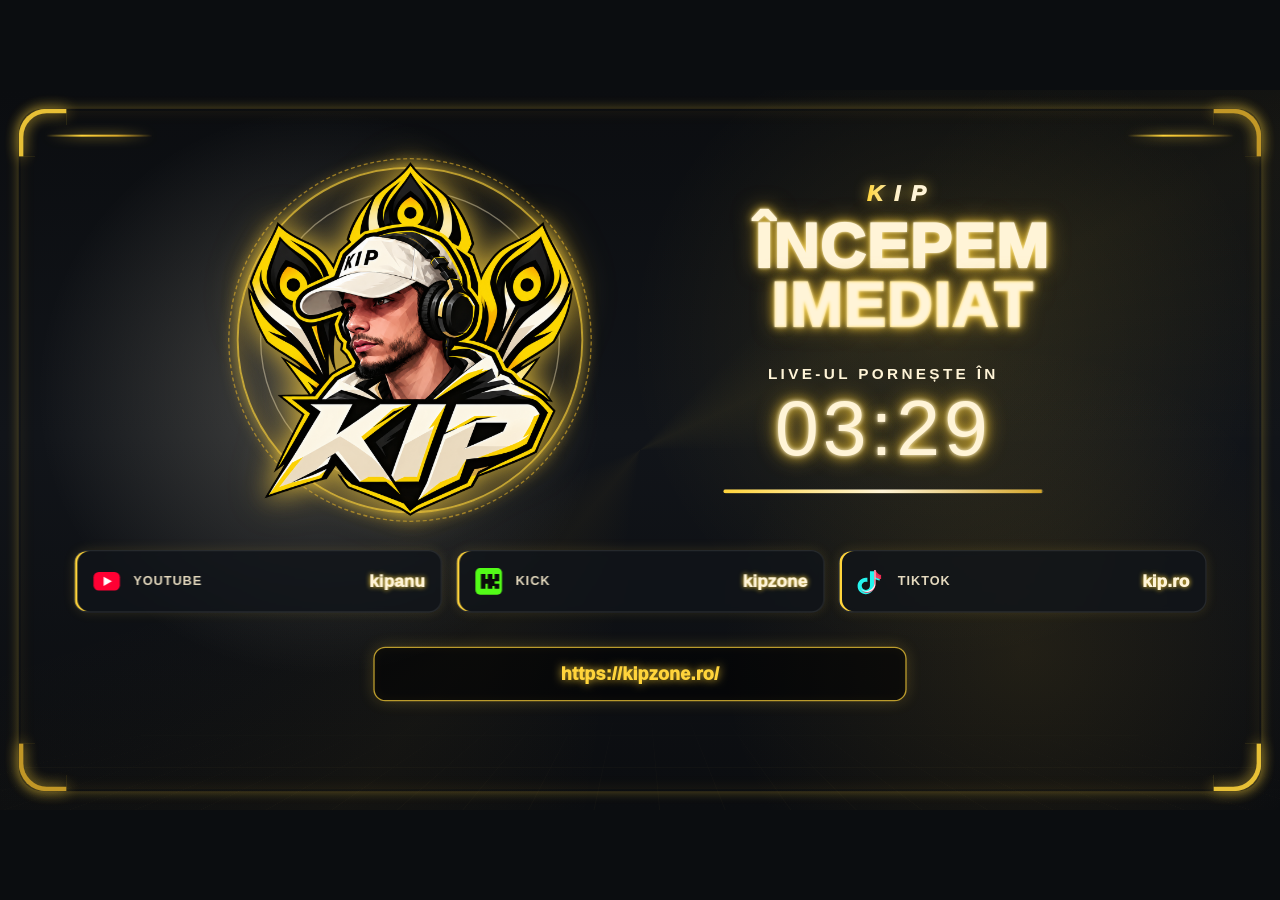
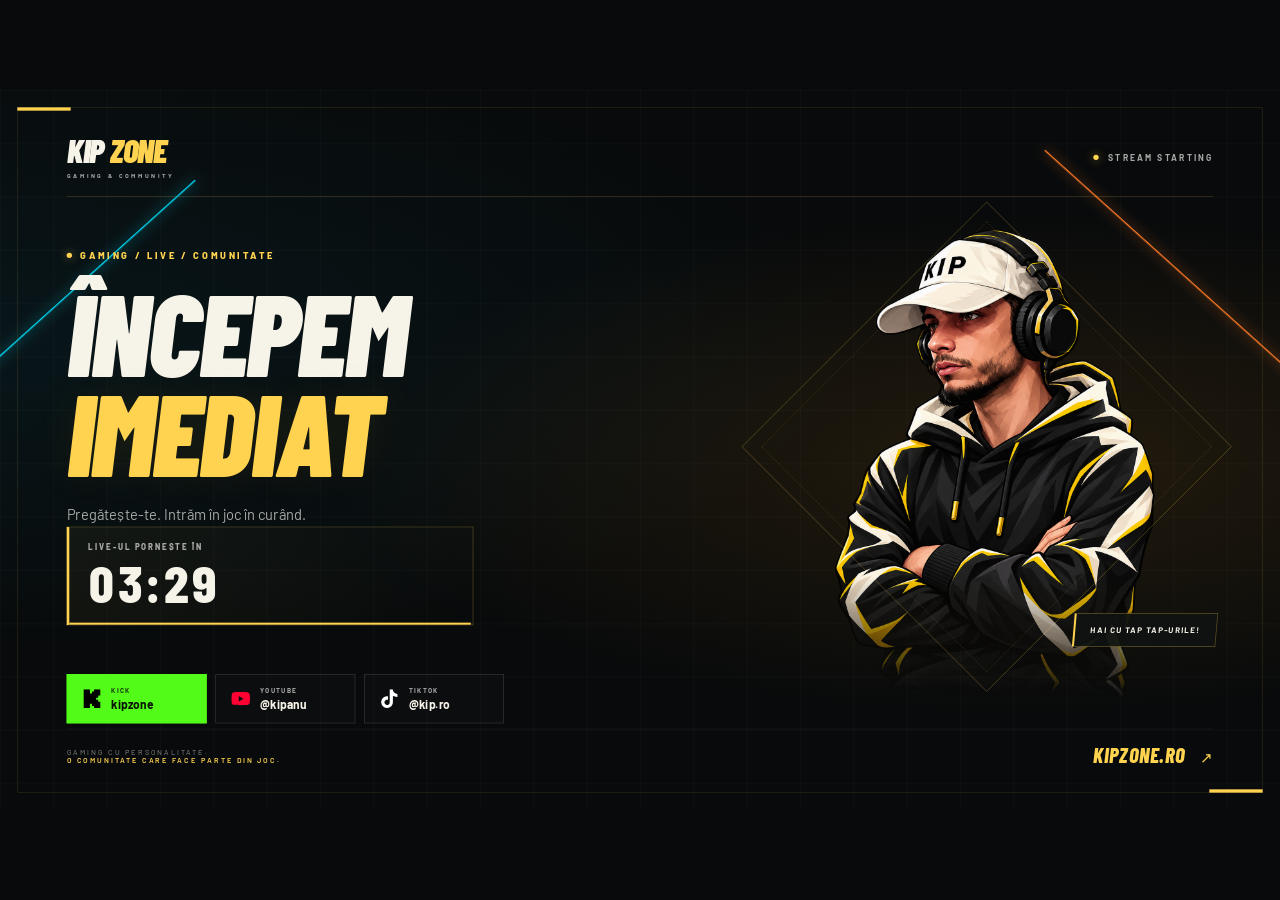
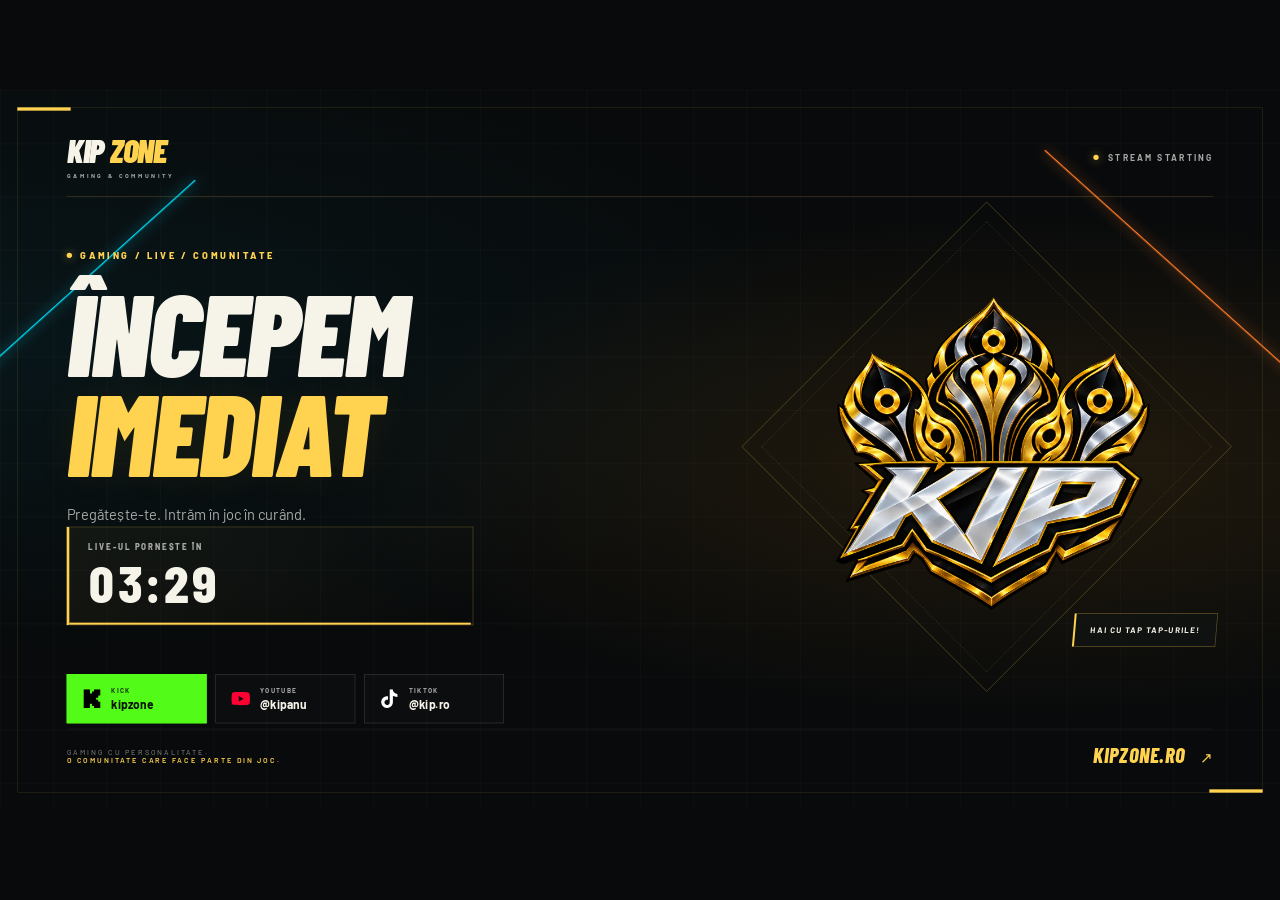
